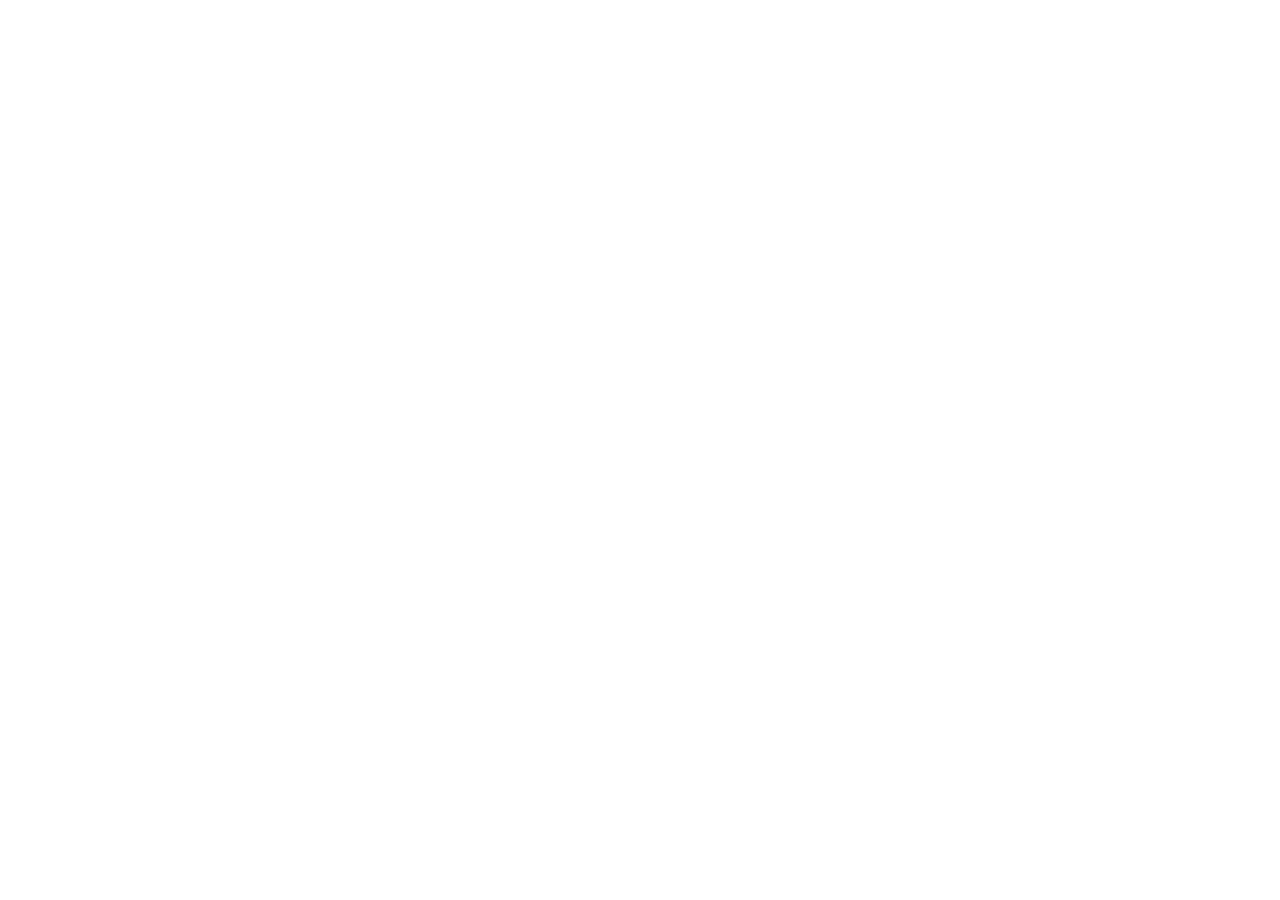
==== index.html @ 0c8f09dc "my testing ground" ====
<!DOCTYPE html>
<html lang="en">
<head>
    <meta charset="UTF-8">
    <meta name="viewport" content="width=device-width, initial-scale=1.0">
    <title>John's Portfolio</title>
</head>
<body>
    
</body>
</html>
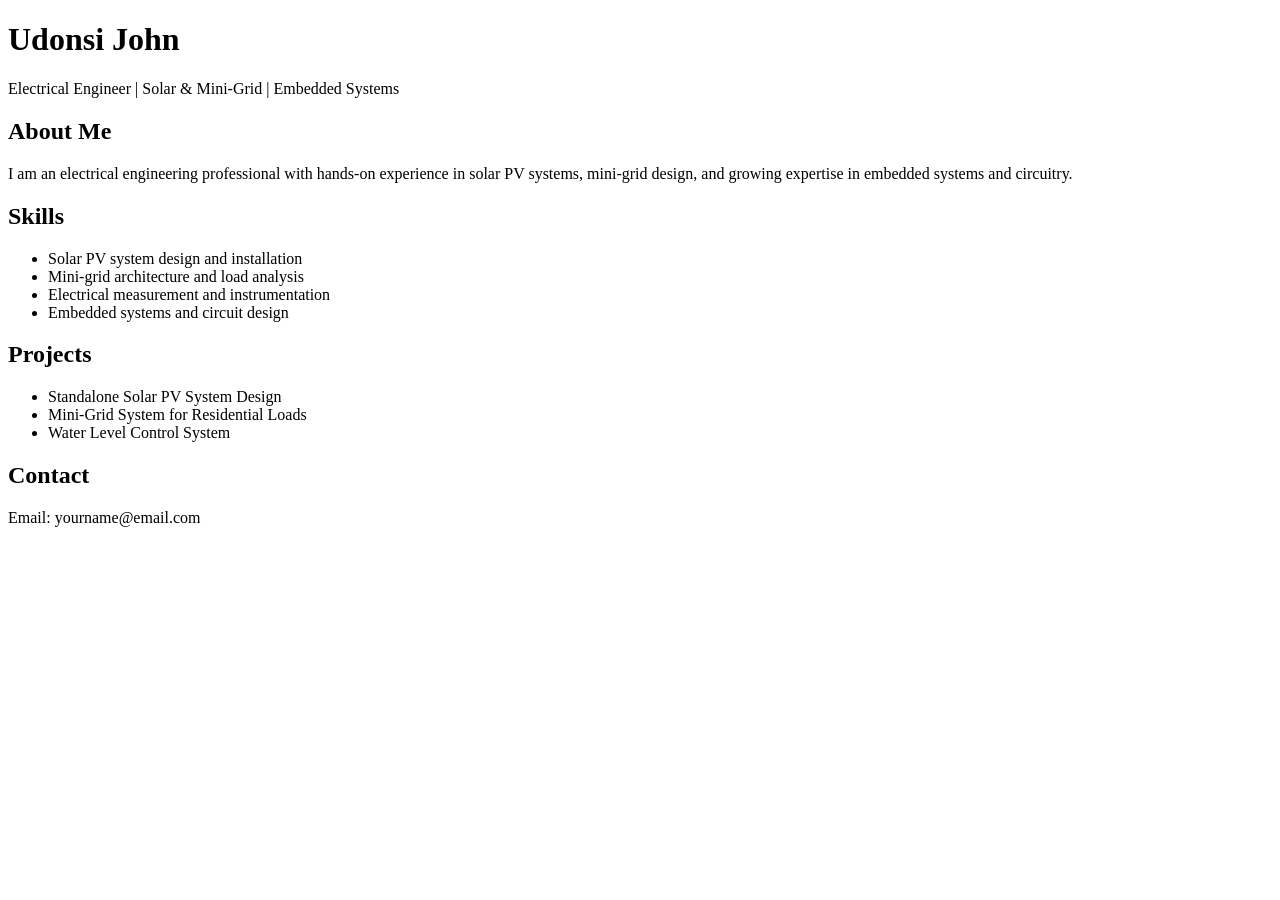
==== commit eeaba8bb: "second test" ====
--- a/index.html
+++ b/index.html
@@ -6,6 +6,35 @@
     <title>John's Portfolio</title>
 </head>
 <body>
+    <div>
     
+    <h1>Udonsi John</h1>
+    <p>Electrical Engineer | Solar & Mini-Grid | Embedded Systems</p>
+    
+    </div>
+    <h2>About Me</h2>
+    <p>
+        I am an electrical engineering professional with hands-on experience
+        in solar PV systems, mini-grid design, and growing expertise in
+        embedded systems and circuitry.
+    </p>
+
+    <h2>Skills</h2>
+    <ul>
+        <li>Solar PV system design and installation</li>
+        <li>Mini-grid architecture and load analysis</li>
+        <li>Electrical measurement and instrumentation</li>
+        <li>Embedded systems and circuit design</li>
+    </ul>
+
+    <h2>Projects</h2>
+    <ul>
+        <li>Standalone Solar PV System Design</li>
+        <li>Mini-Grid System for Residential Loads</li>
+        <li>Water Level Control System</li>
+    </ul>
+
+    <h2>Contact</h2>
+    <p>Email: yourname@email.com</p>
 </body>
 </html>
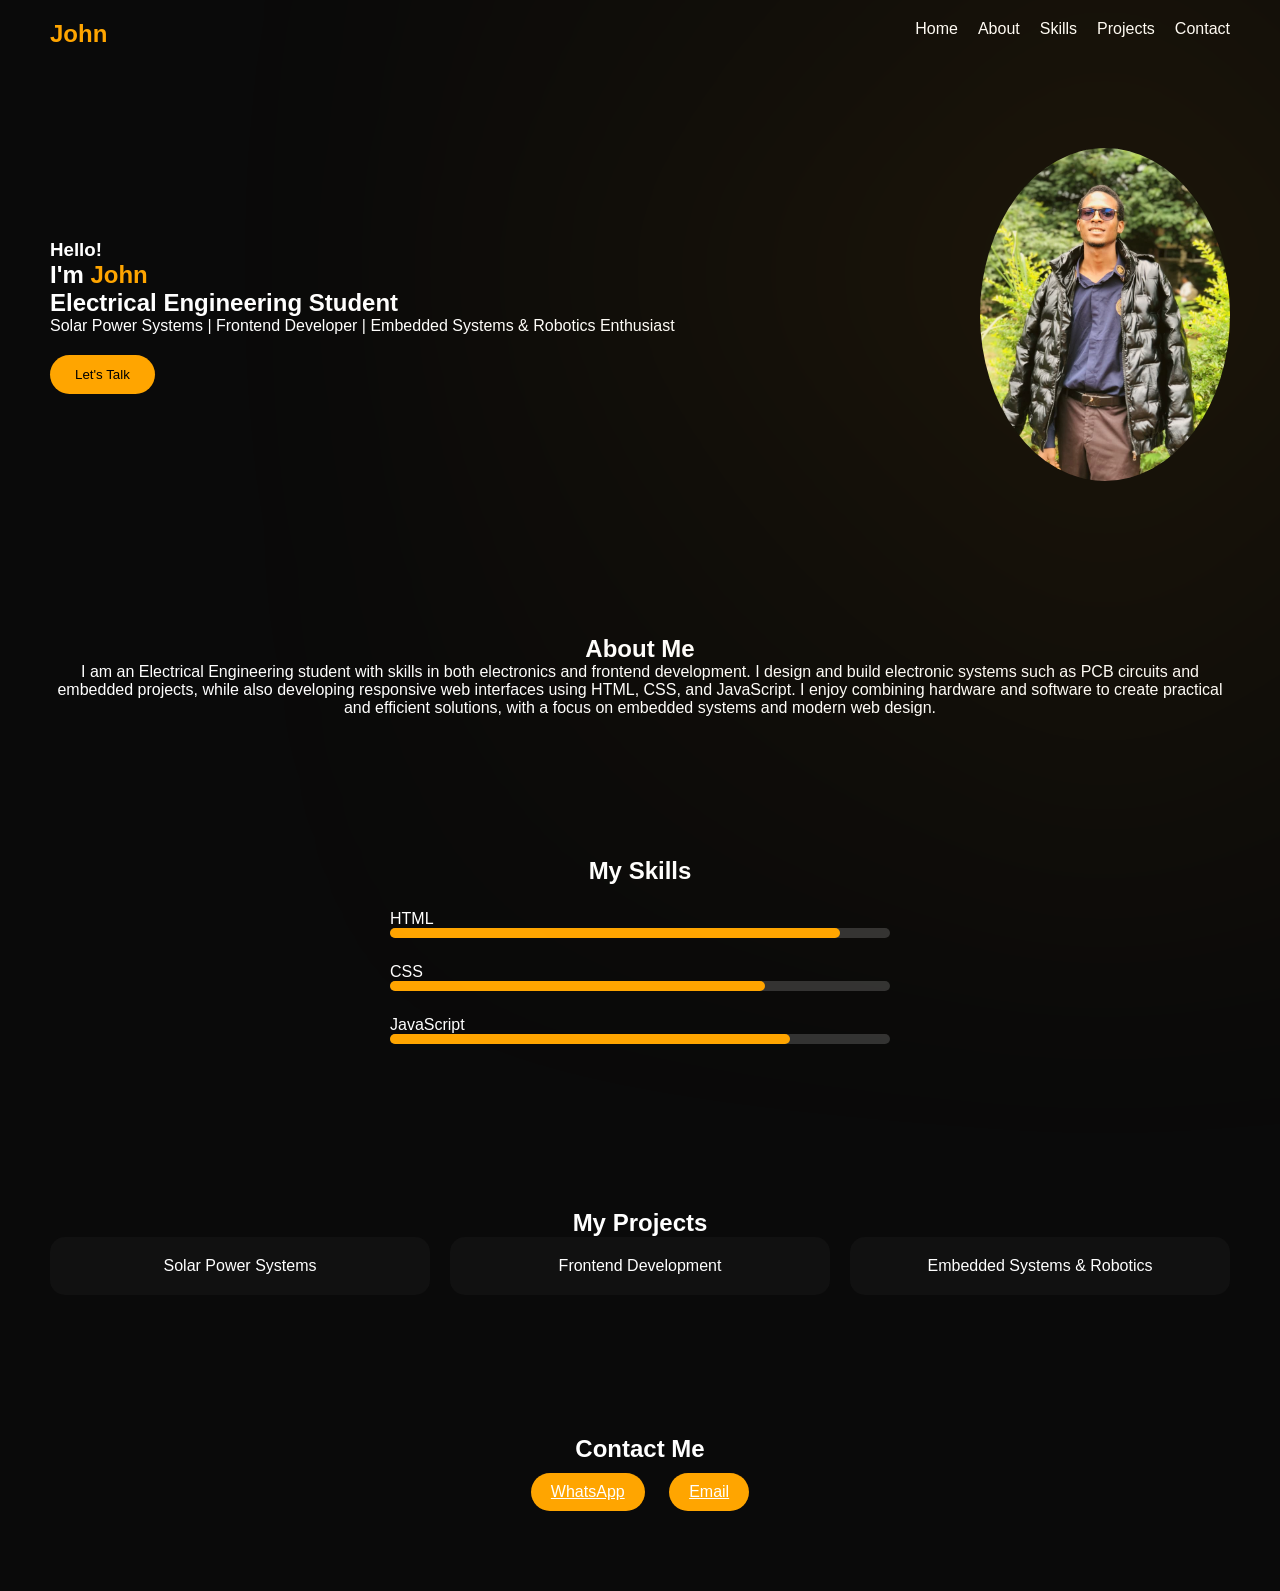
==== commit 0e2aa749: "landing page almost done" ====
--- a/index.html
+++ b/index.html
@@ -1,40 +1,61 @@
-<!DOCTYPE html>
-<html lang="en">
+<!-- index.html --><!DOCTYPE html><html lang="en">
 <head>
-    <meta charset="UTF-8">
-    <meta name="viewport" content="width=device-width, initial-scale=1.0">
-    <title>John's Portfolio</title>
-</head>
-<body>
-    <div>
-    
-    <h1>Udonsi John</h1>
-    <p>Electrical Engineer | Solar & Mini-Grid | Embedded Systems</p>
-    
+  <meta charset="UTF-8">
+  <meta name="viewport" content="width=device-width, initial-scale=1.0">
+  <title>John Portfolio</title>  <link rel="stylesheet" href="style.css">
+</head><body>  <nav>
+    <h2>John</h2>
+    <ul>
+      <li><a href="#">Home</a></li>
+      <li><a href="#about">About</a></li>
+      <li><a href="#skills">Skills</a></li>
+      <li><a href="#projects">Projects</a></li>
+      <li><a href="#contact">Contact</a></li>
+    </ul>
+  </nav>  <section class="hero">
+    <div class="hero-text">
+      <h3>Hello!</h3>
+      <h1>I'm <span>John</span></h1>
+      <h2>Electrical Engineering Student </h2>
+      <p>Solar Power Systems | Frontend Developer | Embedded Systems & Robotics Enthusiast</p>
+      <button onclick="scrollToContact()">Let's Talk</button>
+    </div><div class="hero-img">
+  <img src="Assets/images/WhatsApp Image 2026-03-30 at 07.23.21.jpeg" alt="profile">
+</div>
+
+  </section>  <section id="about" class="section">
+    <h2>About <span>Me</span></h2>
+    <p>I am an Electrical Engineering student with skills in both electronics and frontend
+     development. I design and build electronic systems such as PCB circuits and embedded
+     projects, while also developing responsive web interfaces using HTML, CSS, and JavaScript.
+     I enjoy combining hardware and software to create practical and efficient solutions,
+      with a focus on embedded systems and modern web design.</p>
+  </section>  <section id="skills" class="section skills">
+    <h2>My <span>Skills</span></h2><div class="skill">
+  <p>HTML</p>
+  <div class="bar"><div class="fill html"></div></div>
+</div>
+
+<div class="skill">
+  <p>CSS</p>
+  <div class="bar"><div class="fill css"></div></div>
+</div>
+
+<div class="skill">
+  <p>JavaScript</p>
+  <div class="bar"><div class="fill js"></div></div>
+</div>
+
+  </section>  <section id="projects" class="section">
+    <h2>My <span>Projects</span></h2>
+    <div class="projects">
+      <div class="project-card"><a href="solar.html">Solar Power Systems</a></div>
+      <div class="project-card"><a href="frontend.html">Frontend Development</a></div>
+      <div class="project-card"><a href="robotics.html">Embedded Systems & Robotics</a></div>
     </div>
-    <h2>About Me</h2>
-    <p>
-        I am an electrical engineering professional with hands-on experience
-        in solar PV systems, mini-grid design, and growing expertise in
-        embedded systems and circuitry.
-    </p>
-
-    <h2>Skills</h2>
-    <ul>
-        <li>Solar PV system design and installation</li>
-        <li>Mini-grid architecture and load analysis</li>
-        <li>Electrical measurement and instrumentation</li>
-        <li>Embedded systems and circuit design</li>
-    </ul>
-
-    <h2>Projects</h2>
-    <ul>
-        <li>Standalone Solar PV System Design</li>
-        <li>Mini-Grid System for Residential Loads</li>
-        <li>Water Level Control System</li>
-    </ul>
-
-    <h2>Contact</h2>
-    <p>Email: yourname@email.com</p>
-</body>
+  </section>  <section id="contact" class="section contact">
+    <h2>Contact <span>Me</span></h2>
+    <a href="#">WhatsApp</a>
+    <a href="#">Email</a>
+  </section>  <script src="script.js"></script></body>
 </html>
--- a/style.css
+++ b/style.css
@@ -0,0 +1,185 @@
+* {
+  margin: 0;
+  padding: 0;
+  box-sizing: border-box;
+  font-family: Arial, sans-serif;
+  scroll-behavior: smooth;
+}
+
+body {
+  background: #0a0a0a;
+  color: white;
+}
+
+nav {
+  display: flex;
+  justify-content: space-between;
+  padding: 20px 50px;
+  position: sticky;
+  top: 0;
+  background: #0a0a0a;
+}
+
+nav h2 {
+  color: orange;
+}
+
+nav ul {
+  display: flex;
+  gap: 20px;
+  list-style: none;
+}
+
+nav a {
+  color: white;
+  text-decoration: none;
+}
+
+.hero {
+  display: flex;
+  justify-content: space-between;
+  align-items: center;
+  padding: 80px 50px;
+  flex-wrap: wrap;
+}
+
+.hero-text h1 span {
+  color: orange;
+}
+
+.hero-text button {
+  margin-top: 20px;
+  padding: 12px 25px;
+  background: orange;
+  border: none;
+  border-radius: 25px;
+  cursor: pointer;
+}
+
+.hero-img {
+  position: relative;
+}
+
+.hero-img img {
+  width: 250px;
+  border-radius: 50%;
+  z-index: 1;
+}
+
+.hero-img::before {
+  content: "";
+  position: absolute;
+  width: 270px;
+  height: 270px;
+  background: orange;
+  border-radius: 50%;
+  filter: blur(300px);
+  top: -10px;
+  left: -10px;
+}
+
+.section {
+  padding: 70px 50px;
+  text-align: center;
+}
+
+.skills {
+  max-width: 600px;
+  margin: auto;
+}
+
+.skill {
+  margin: 25px 0;
+  text-align: left;
+}
+
+.bar {
+  width: 100%;
+  height: 10px;
+  background: #333;
+  border-radius: 10px;
+}
+
+.fill {
+  height: 100%;
+  background: orange;
+  border-radius: 10px;
+}
+
+.html { width: 90%; }
+.css { width: 75%; }
+.js { width: 80%; }
+
+.projects {
+  display: grid;
+  grid-template-columns: repeat(auto-fit, minmax(250px, 1fr));
+  gap: 20px;
+}
+
+.project-card {
+  background: #111;
+  padding: 20px;
+  border-radius: 15px;
+}
+
+.project-card a{
+    color: white;
+    text-decoration: none;
+}
+.contact a {
+  display: inline-block;
+  margin: 10px;
+  padding: 10px 20px;
+  background: orange;
+  color: white;
+  border-radius: 20px;
+}
+
+/* MOBILE RESPONSIVENESS */
+@media (max-width: 768px) {
+
+  nav {
+    padding: 15px 20px;
+  }
+
+  nav ul {
+    gap: 10px;
+    font-size: 14px;
+  }
+
+  .hero {
+    flex-direction: column;
+    text-align: center;
+    padding: 50px 20px;
+  }
+
+  .hero-text {
+    max-width: 100%;
+  }
+
+  .hero-text h1 {
+    font-size: 28px;
+  }
+
+  .hero-text h2 {
+    font-size: 20px;
+  }
+
+  .hero-img img {
+    width: 180px;
+  }
+
+  .hero-img::before {
+    width: 200px;
+    height: 200px;
+  }
+
+  .section {
+    padding: 50px 20px;
+  }
+
+  .projects {
+    grid-template-columns: 1fr;
+  }
+
+}
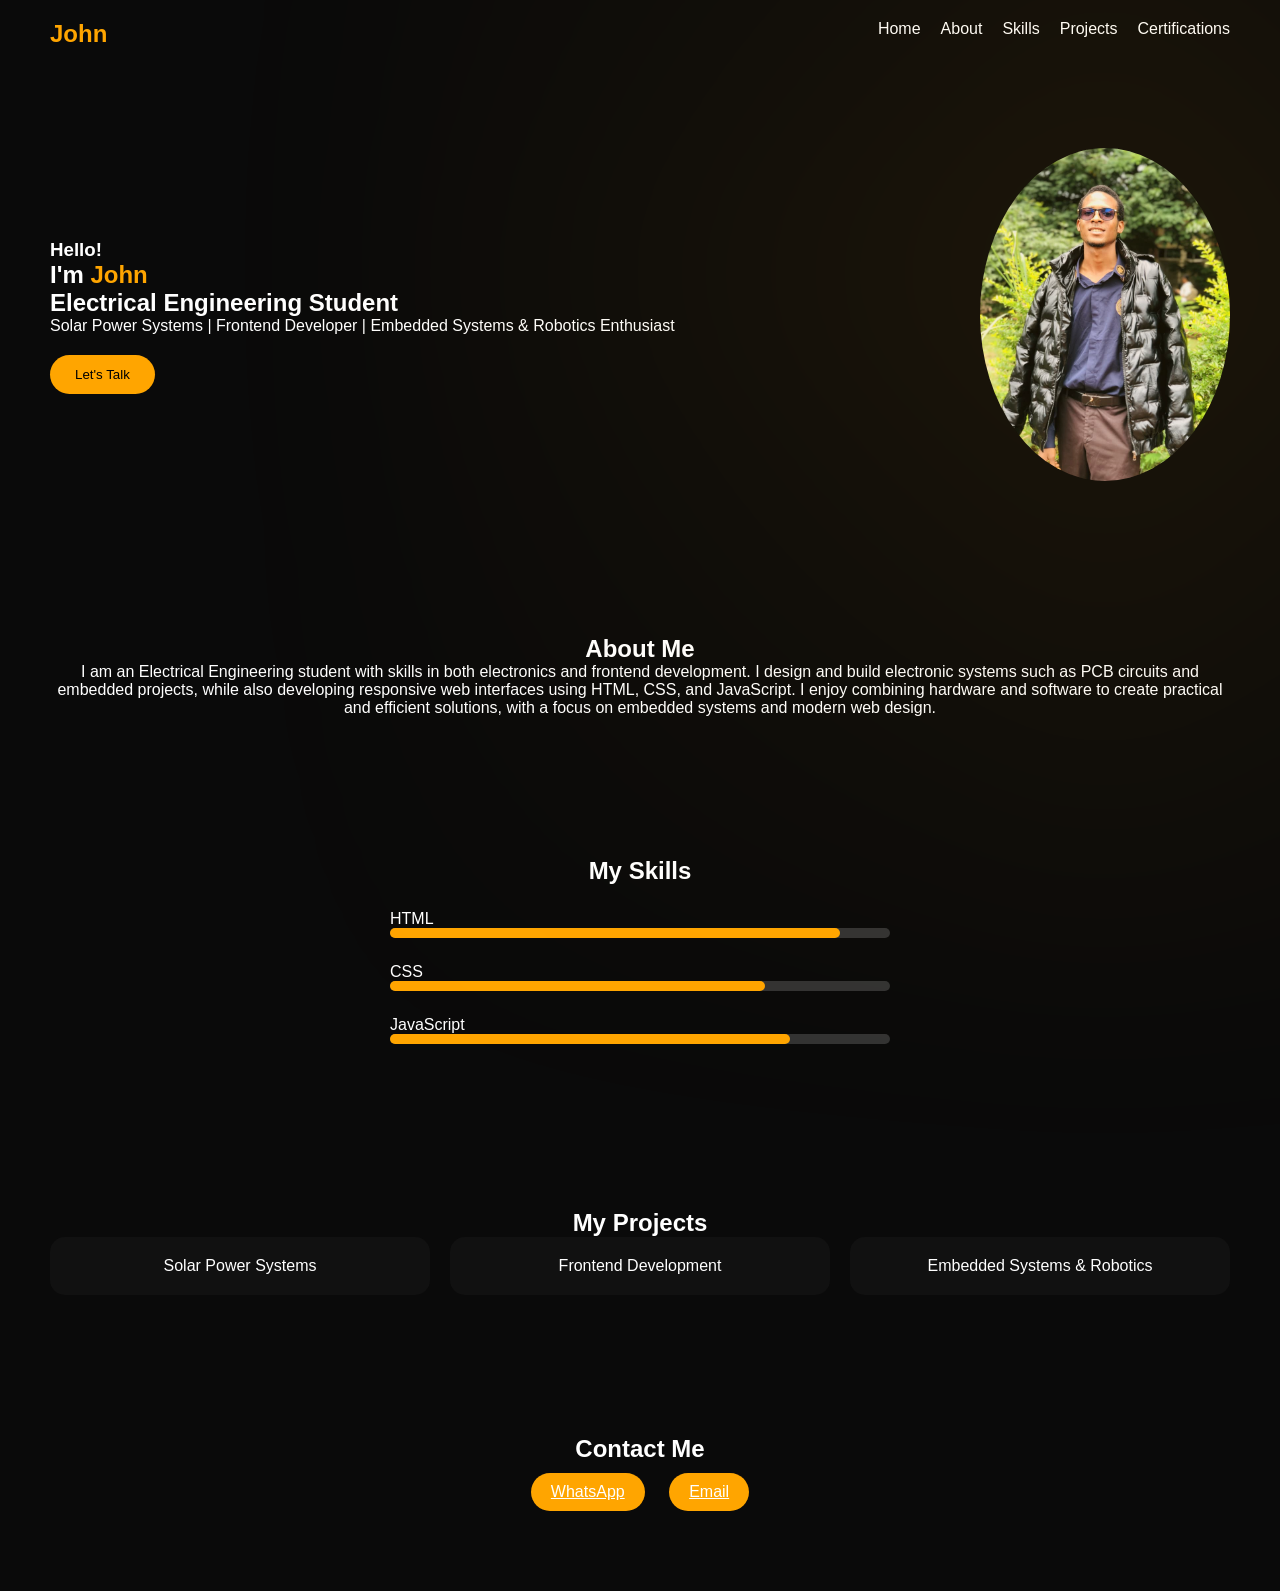
==== commit 63eb43ed: "next" ====
--- a/index.html
+++ b/index.html
@@ -10,7 +10,8 @@
       <li><a href="#about">About</a></li>
       <li><a href="#skills">Skills</a></li>
       <li><a href="#projects">Projects</a></li>
-      <li><a href="#contact">Contact</a></li>
+      <li><a href="#">Certifications</a></li>
+     
     </ul>
   </nav>  <section class="hero">
     <div class="hero-text">
@@ -55,7 +56,7 @@
     </div>
   </section>  <section id="contact" class="section contact">
     <h2>Contact <span>Me</span></h2>
-    <a href="#">WhatsApp</a>
-    <a href="#">Email</a>
+    <a href="https://wa.me/+2348136494333" target="_blank">WhatsApp</a>
+    <a href="mailto:johnudonsi07@gmail.com">Email</a>
   </section>  <script src="script.js"></script></body>
 </html>
